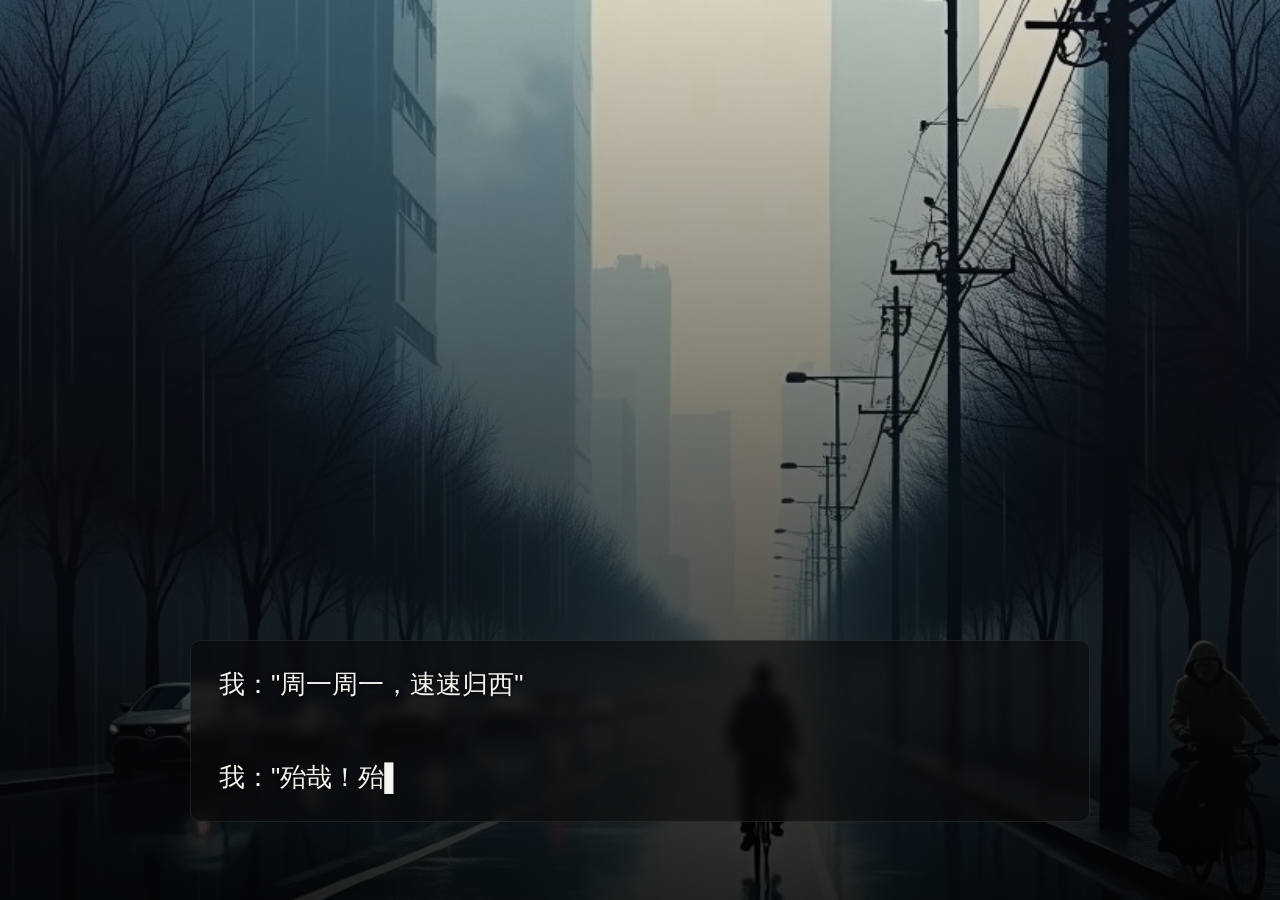
==== framework/index.html @ 79e60035 "重构为 TheMandate 同构网页架构，并配齐水墨风格场景与立绘。" ====
<!DOCTYPE html>
<html lang="zh-CN">
<head>
<meta charset="UTF-8">
<meta name="viewport" content="width=device-width, initial-scale=1.0">
<title>obscure</title>
<link rel="stylesheet" href="css/style.css">
</head>
<body>
<div id="bg-a" class="bg"></div>
<div id="bg-b" class="bg"></div>
<div id="overlay">
  <div id="text-box"></div>
  <div id="choices"></div>
</div>
<script src="js/game.js"></script>
</body>
</html>
---- framework/css/style.css ----
* { box-sizing: border-box; margin: 0; padding: 0; }

html, body {
  width: 100%;
  height: 100%;
  overflow: hidden;
  font-family: "Noto Sans SC", "PingFang SC", "Microsoft YaHei", sans-serif;
  background: #111;
  color: #f0f0f0;
  user-select: none;
}

.bg {
  position: fixed;
  inset: 0;
  background-size: cover;
  background-position: center;
  background-color: #111;
  opacity: 0;
  transition: opacity 1s ease-in-out;
  z-index: 1;
}

.bg.active { opacity: 1; }

#overlay {
  position: fixed;
  inset: 0;
  z-index: 2;
  display: flex;
  flex-direction: column;
  justify-content: flex-end;
  gap: 24px;
  padding: 40px 8vw 6vh;
  background: linear-gradient(to top, rgba(0,0,0,0.85) 0%, rgba(0,0,0,0.55) 50%, rgba(0,0,0,0.15) 100%);
  cursor: pointer;
  overflow-y: auto;
}

#text-box {
  font-size: clamp(18px, 2.4vw, 26px);
  line-height: 1.8;
  max-width: 900px;
  width: 100%;
  margin: 0 auto;
  white-space: pre-wrap;
  color: #f5f5f0;
  background: rgba(10, 10, 12, 0.62);
  border: 1px solid rgba(255, 255, 255, 0.08);
  border-radius: 10px;
  padding: 20px 28px;
  text-shadow: 0 1px 4px rgba(0,0,0,0.9);
  backdrop-filter: blur(6px);
  -webkit-backdrop-filter: blur(6px);
  flex-shrink: 0;
}

#text-box .caret {
  display: inline-block;
  width: 0.5em;
  animation: blink 1s step-end infinite;
}

@keyframes blink {
  0%, 50% { opacity: 1; }
  50.01%, 100% { opacity: 0; }
}

#choices {
  display: flex;
  flex-direction: column;
  gap: 12px;
  max-width: 700px;
  margin: 0 auto;
  width: 100%;
  flex-shrink: 0;
}

.choice {
  padding: 14px 22px;
  font-size: clamp(15px, 1.8vw, 19px);
  font-family: inherit;
  color: #f0f0f0;
  background: rgba(20, 20, 30, 0.78);
  border: 1px solid rgba(255, 255, 255, 0.3);
  border-radius: 6px;
  cursor: pointer;
  text-align: left;
  opacity: 0;
  transform: translateY(10px);
  transition: opacity 0.4s ease, transform 0.4s ease, background 0.2s, border-color 0.2s;
  backdrop-filter: blur(4px);
  -webkit-backdrop-filter: blur(4px);
}

.choice.show {
  opacity: 1;
  transform: translateY(0);
}

.choice:hover {
  background: rgba(60, 60, 90, 0.9);
  border-color: rgba(255, 255, 255, 0.7);
}

.choice.restart {
  text-align: center;
  background: rgba(80, 30, 30, 0.78);
}

.choice.restart:hover {
  background: rgba(120, 40, 40, 0.9);
}

#text-box.error {
  color: #ff8080;
}

/* 窄屏/低分辨率：文字更紧凑、间距减小，避免和选项叠加 */
@media (max-width: 720px), (max-height: 640px) {
  #overlay {
    padding: 24px 4vw 4vh;
    gap: 16px;
  }
  #text-box {
    font-size: 16px;
    line-height: 1.7;
    padding: 14px 18px;
  }
  .choice {
    padding: 10px 14px;
    font-size: 14px;
  }
}
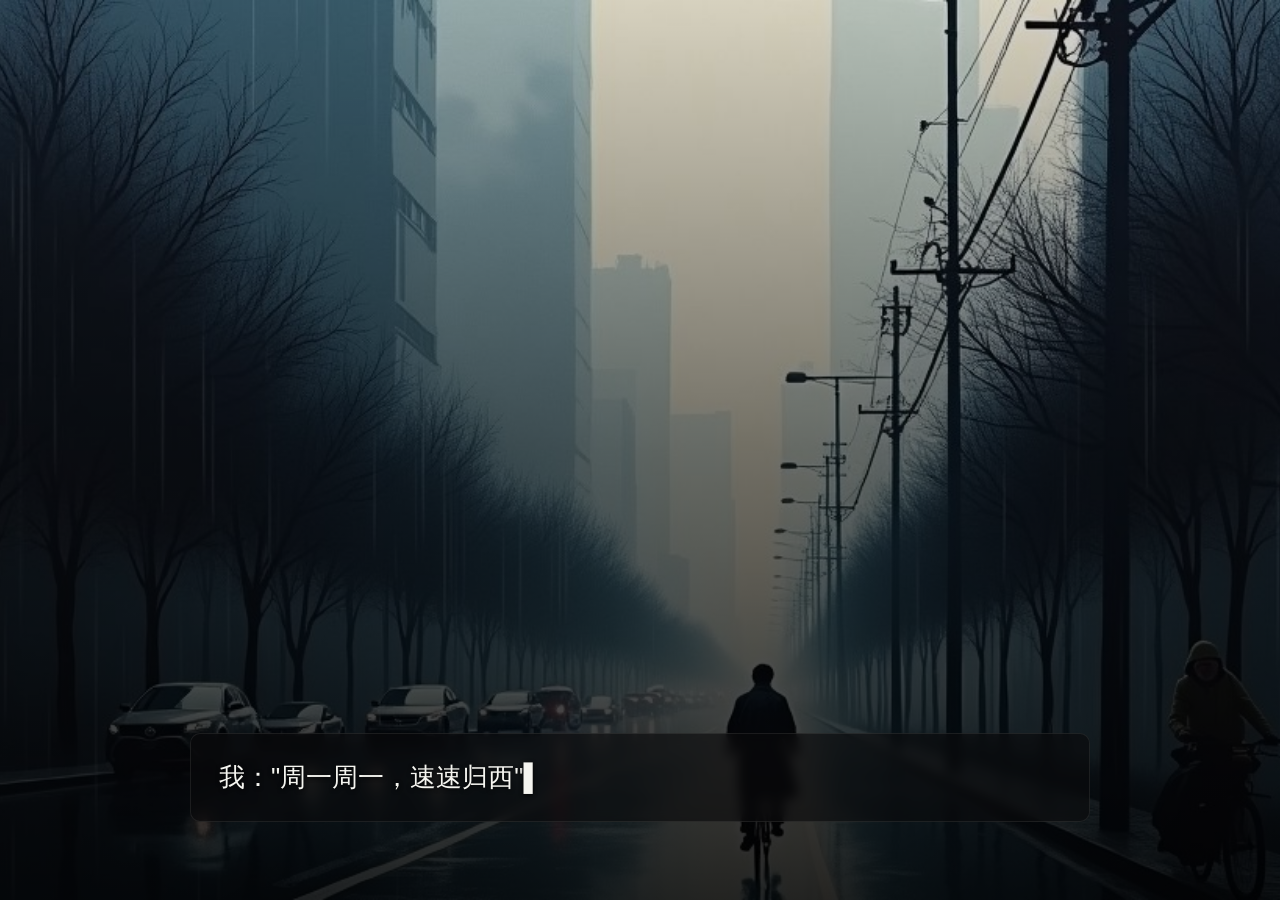
==== commit 28ddbc4f: "为 game.js 加缓存破坏参数，确保 Pages 能拉到逐句逻辑。" ====
--- a/framework/index.html
+++ b/framework/index.html
@@ -13,6 +13,6 @@
   <div id="text-box"></div>
   <div id="choices"></div>
 </div>
-<script src="js/game.js"></script>
+<script src="js/game.js?v=2"></script>
 </body>
 </html>
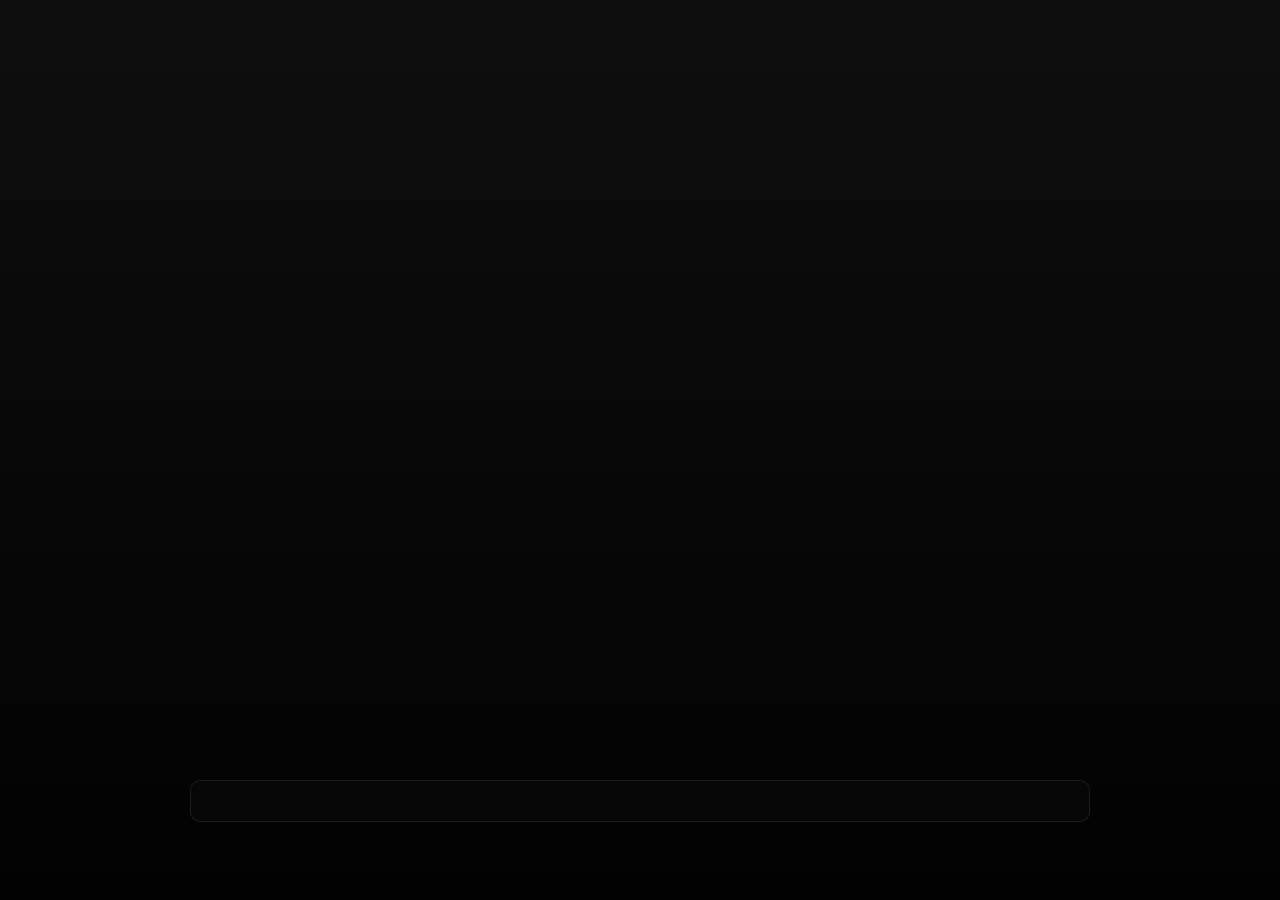
==== commit b6287675: "对白时显示角色立绘，旁白时收起。" ====
--- a/framework/index.html
+++ b/framework/index.html
@@ -9,10 +9,11 @@
 <body>
 <div id="bg-a" class="bg"></div>
 <div id="bg-b" class="bg"></div>
+<div id="portrait" aria-hidden="true"></div>
 <div id="overlay">
   <div id="text-box"></div>
   <div id="choices"></div>
 </div>
-<script src="js/game.js?v=2"></script>
+<script src="js/game.js?v=3"></script>
 </body>
 </html>
--- a/framework/css/style.css
+++ b/framework/css/style.css
@@ -23,16 +23,39 @@
 
 .bg.active { opacity: 1; }
 
+#portrait {
+  position: fixed;
+  left: 4vw;
+  bottom: 0;
+  z-index: 2;
+  height: min(72vh, 720px);
+  width: auto;
+  max-width: min(42vw, 480px);
+  background-size: contain;
+  background-repeat: no-repeat;
+  background-position: left bottom;
+  opacity: 0;
+  transform: translateX(-18px);
+  transition: opacity 0.35s ease, transform 0.35s ease, background-image 0.01s;
+  pointer-events: none;
+  filter: drop-shadow(0 8px 24px rgba(0,0,0,0.55));
+}
+
+#portrait.show {
+  opacity: 1;
+  transform: translateX(0);
+}
+
 #overlay {
   position: fixed;
   inset: 0;
-  z-index: 2;
+  z-index: 3;
   display: flex;
   flex-direction: column;
   justify-content: flex-end;
   gap: 24px;
   padding: 40px 8vw 6vh;
-  background: linear-gradient(to top, rgba(0,0,0,0.85) 0%, rgba(0,0,0,0.55) 50%, rgba(0,0,0,0.15) 100%);
+  background: linear-gradient(to top, rgba(0,0,0,0.85) 0%, rgba(0,0,0,0.55) 45%, rgba(0,0,0,0.12) 100%);
   cursor: pointer;
   overflow-y: auto;
 }
@@ -118,6 +141,11 @@
 
 /* 窄屏/低分辨率：文字更紧凑、间距减小，避免和选项叠加 */
 @media (max-width: 720px), (max-height: 640px) {
+  #portrait {
+    height: min(48vh, 360px);
+    max-width: 55vw;
+    left: 2vw;
+  }
   #overlay {
     padding: 24px 4vw 4vh;
     gap: 16px;
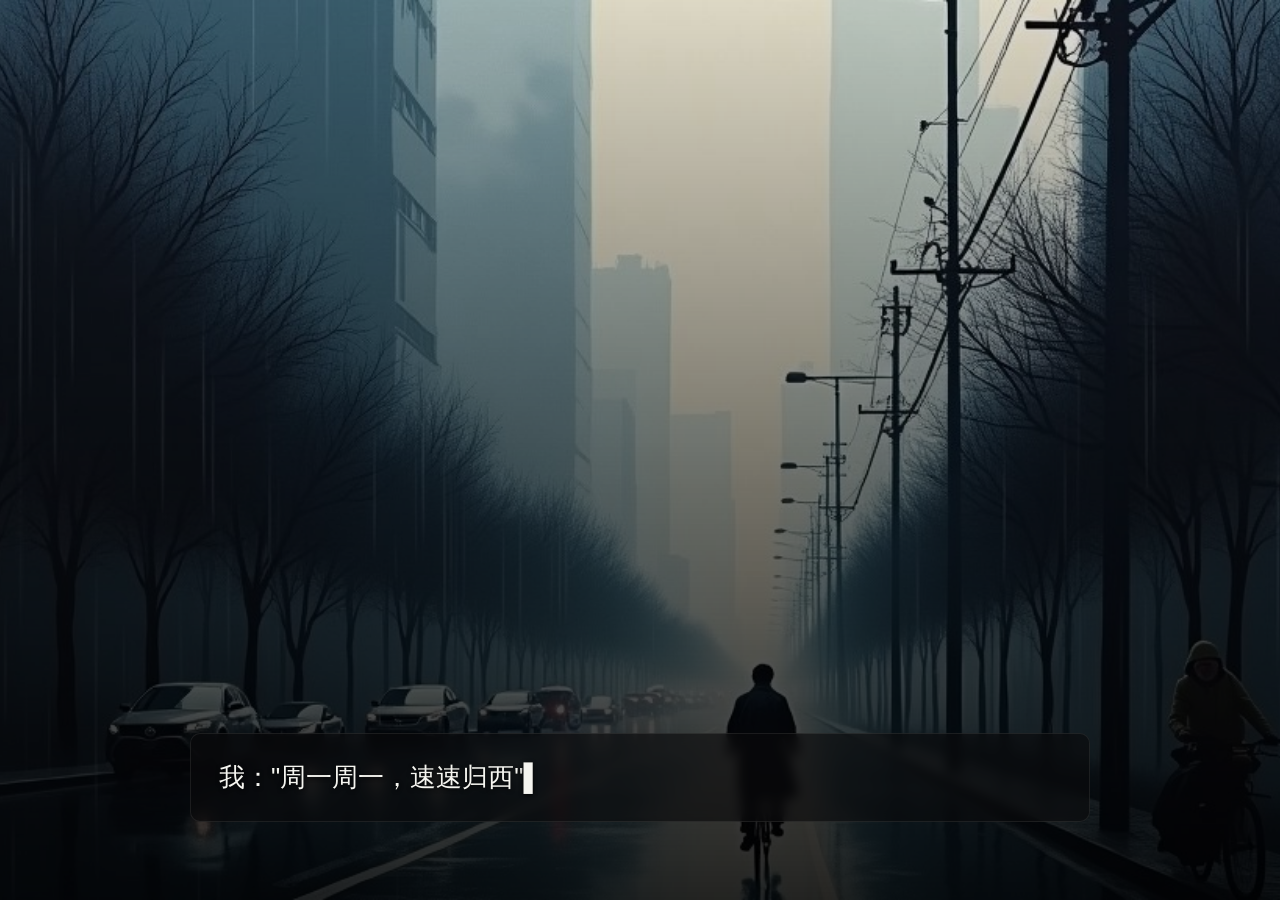
==== commit 28b948fb: "修复立绘说话人解析，避免正则引号语法错误。" ====
--- a/framework/index.html
+++ b/framework/index.html
@@ -14,6 +14,6 @@
   <div id="text-box"></div>
   <div id="choices"></div>
 </div>
-<script src="js/game.js?v=3"></script>
+<script src="js/game.js?v=5"></script>
 </body>
 </html>
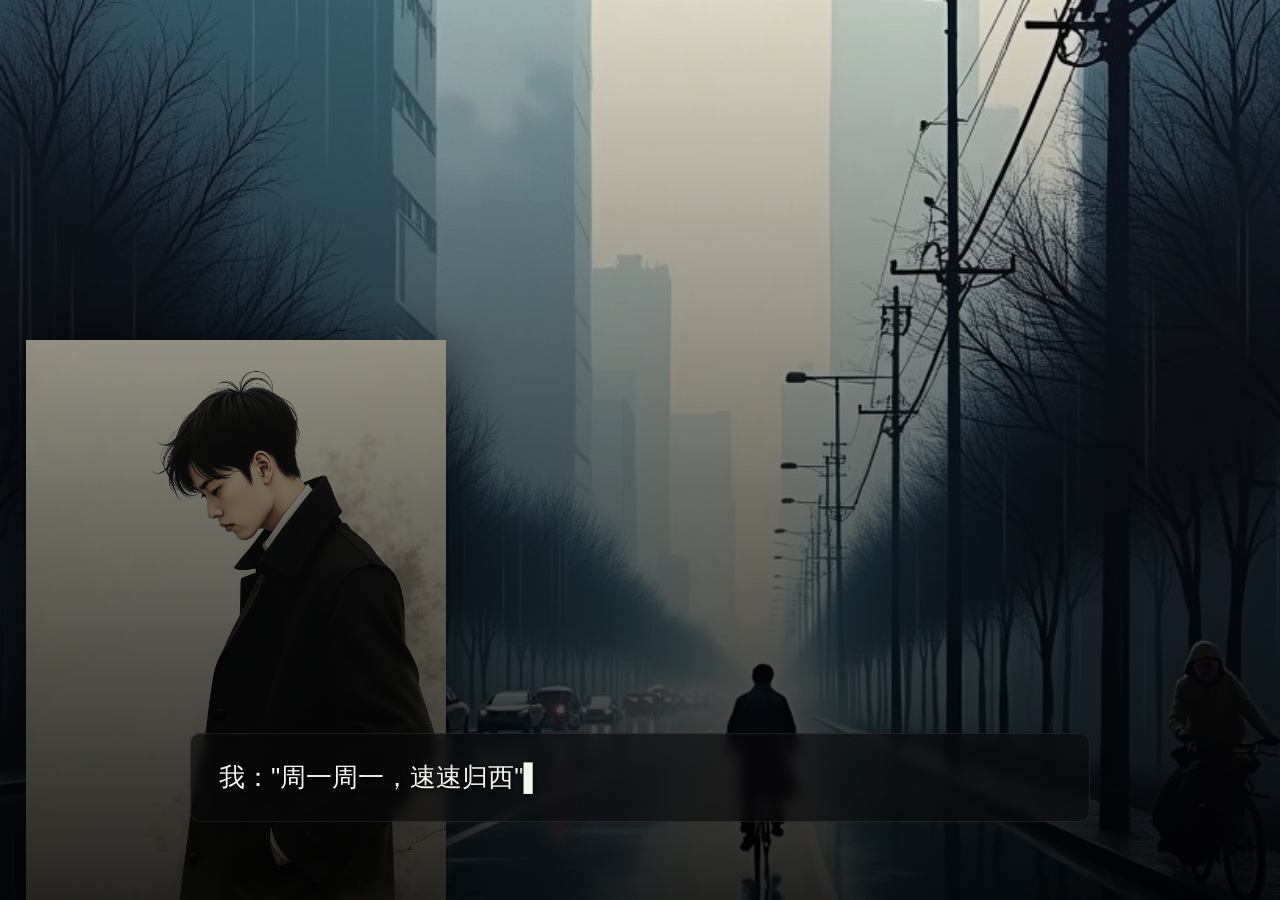
==== commit 66ceab0c: "修复立绘不显示：改用 img 标签并修正尺寸，说话时正确展示角色。" ====
--- a/framework/index.html
+++ b/framework/index.html
@@ -4,16 +4,16 @@
 <meta charset="UTF-8">
 <meta name="viewport" content="width=device-width, initial-scale=1.0">
 <title>obscure</title>
-<link rel="stylesheet" href="css/style.css">
+<link rel="stylesheet" href="css/style.css?v=2">
 </head>
 <body>
 <div id="bg-a" class="bg"></div>
 <div id="bg-b" class="bg"></div>
-<div id="portrait" aria-hidden="true"></div>
+<img id="portrait" alt="" aria-hidden="true">
 <div id="overlay">
   <div id="text-box"></div>
   <div id="choices"></div>
 </div>
-<script src="js/game.js?v=5"></script>
+<script src="js/game.js?v=7"></script>
 </body>
 </html>
--- a/framework/css/style.css
+++ b/framework/css/style.css
@@ -25,24 +25,26 @@
 
 #portrait {
   position: fixed;
-  left: 4vw;
+  left: 2vw;
   bottom: 0;
   z-index: 2;
-  height: min(72vh, 720px);
+  height: min(70vh, 680px);
   width: auto;
-  max-width: min(42vw, 480px);
-  background-size: contain;
-  background-repeat: no-repeat;
-  background-position: left bottom;
+  max-width: min(46vw, 420px);
+  object-fit: contain;
+  object-position: left bottom;
   opacity: 0;
-  transform: translateX(-18px);
-  transition: opacity 0.35s ease, transform 0.35s ease, background-image 0.01s;
+  transform: translateX(-24px);
+  transition: opacity 0.35s ease, transform 0.35s ease;
   pointer-events: none;
-  filter: drop-shadow(0 8px 24px rgba(0,0,0,0.55));
+  filter: drop-shadow(0 10px 28px rgba(0,0,0,0.65));
+  /* 隐藏未加载时的破图边框 */
+  visibility: hidden;
 }
 
 #portrait.show {
   opacity: 1;
+  visibility: visible;
   transform: translateX(0);
 }
 
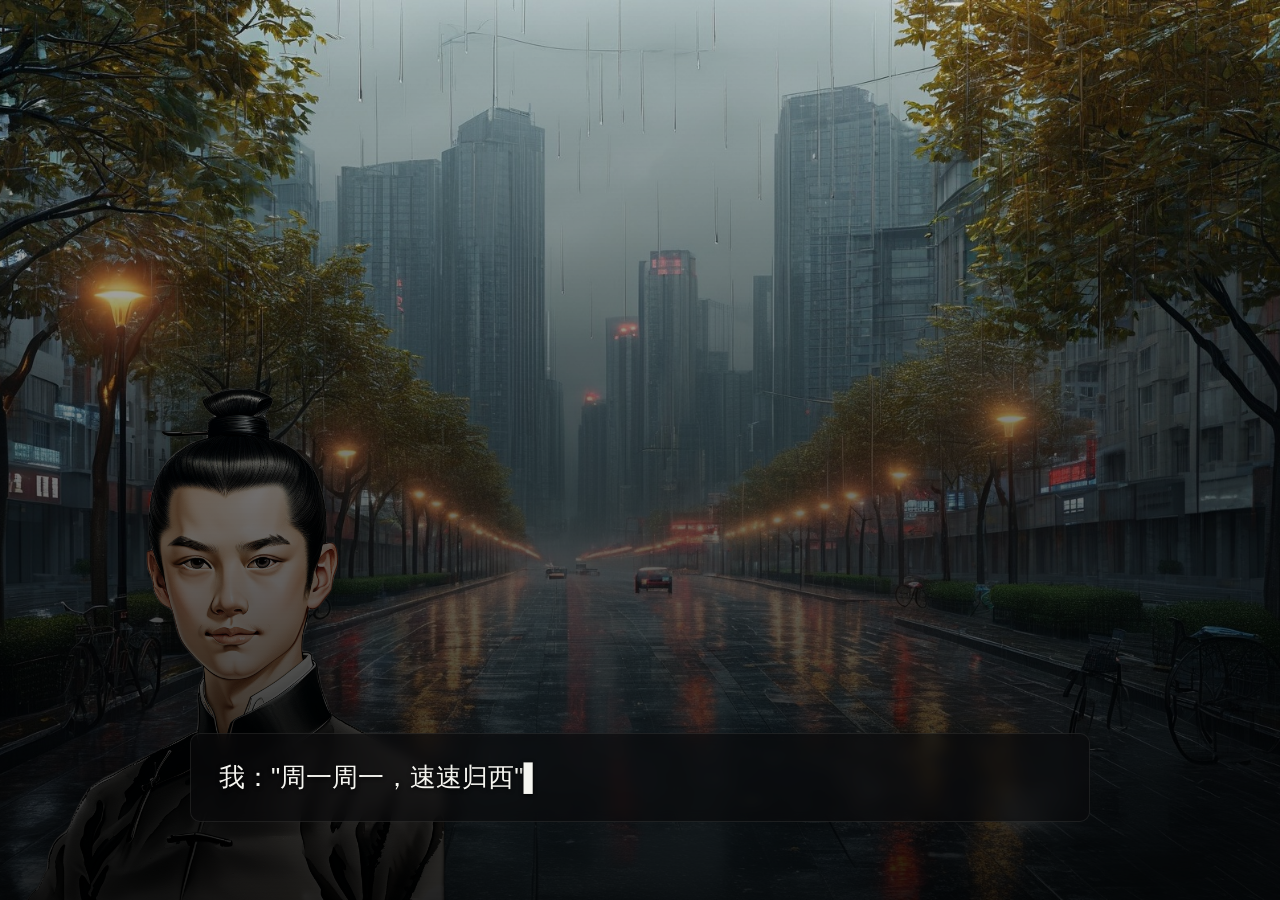
==== commit 0f79e4b2: "立绘改为正面半身透明底 PNG，便于嵌入场景。" ====
--- a/framework/index.html
+++ b/framework/index.html
@@ -4,7 +4,7 @@
 <meta charset="UTF-8">
 <meta name="viewport" content="width=device-width, initial-scale=1.0">
 <title>obscure</title>
-<link rel="stylesheet" href="css/style.css?v=2">
+<link rel="stylesheet" href="css/style.css?v=3">
 </head>
 <body>
 <div id="bg-a" class="bg"></div>
@@ -14,6 +14,6 @@
   <div id="text-box"></div>
   <div id="choices"></div>
 </div>
-<script src="js/game.js?v=7"></script>
+<script src="js/game.js?v=8"></script>
 </body>
 </html>
--- a/framework/css/style.css
+++ b/framework/css/style.css
@@ -33,12 +33,12 @@
   max-width: min(46vw, 420px);
   object-fit: contain;
   object-position: left bottom;
+  background: transparent;
   opacity: 0;
   transform: translateX(-24px);
   transition: opacity 0.35s ease, transform 0.35s ease;
   pointer-events: none;
-  filter: drop-shadow(0 10px 28px rgba(0,0,0,0.65));
-  /* 隐藏未加载时的破图边框 */
+  filter: drop-shadow(0 8px 20px rgba(0,0,0,0.45));
   visibility: hidden;
 }
 
